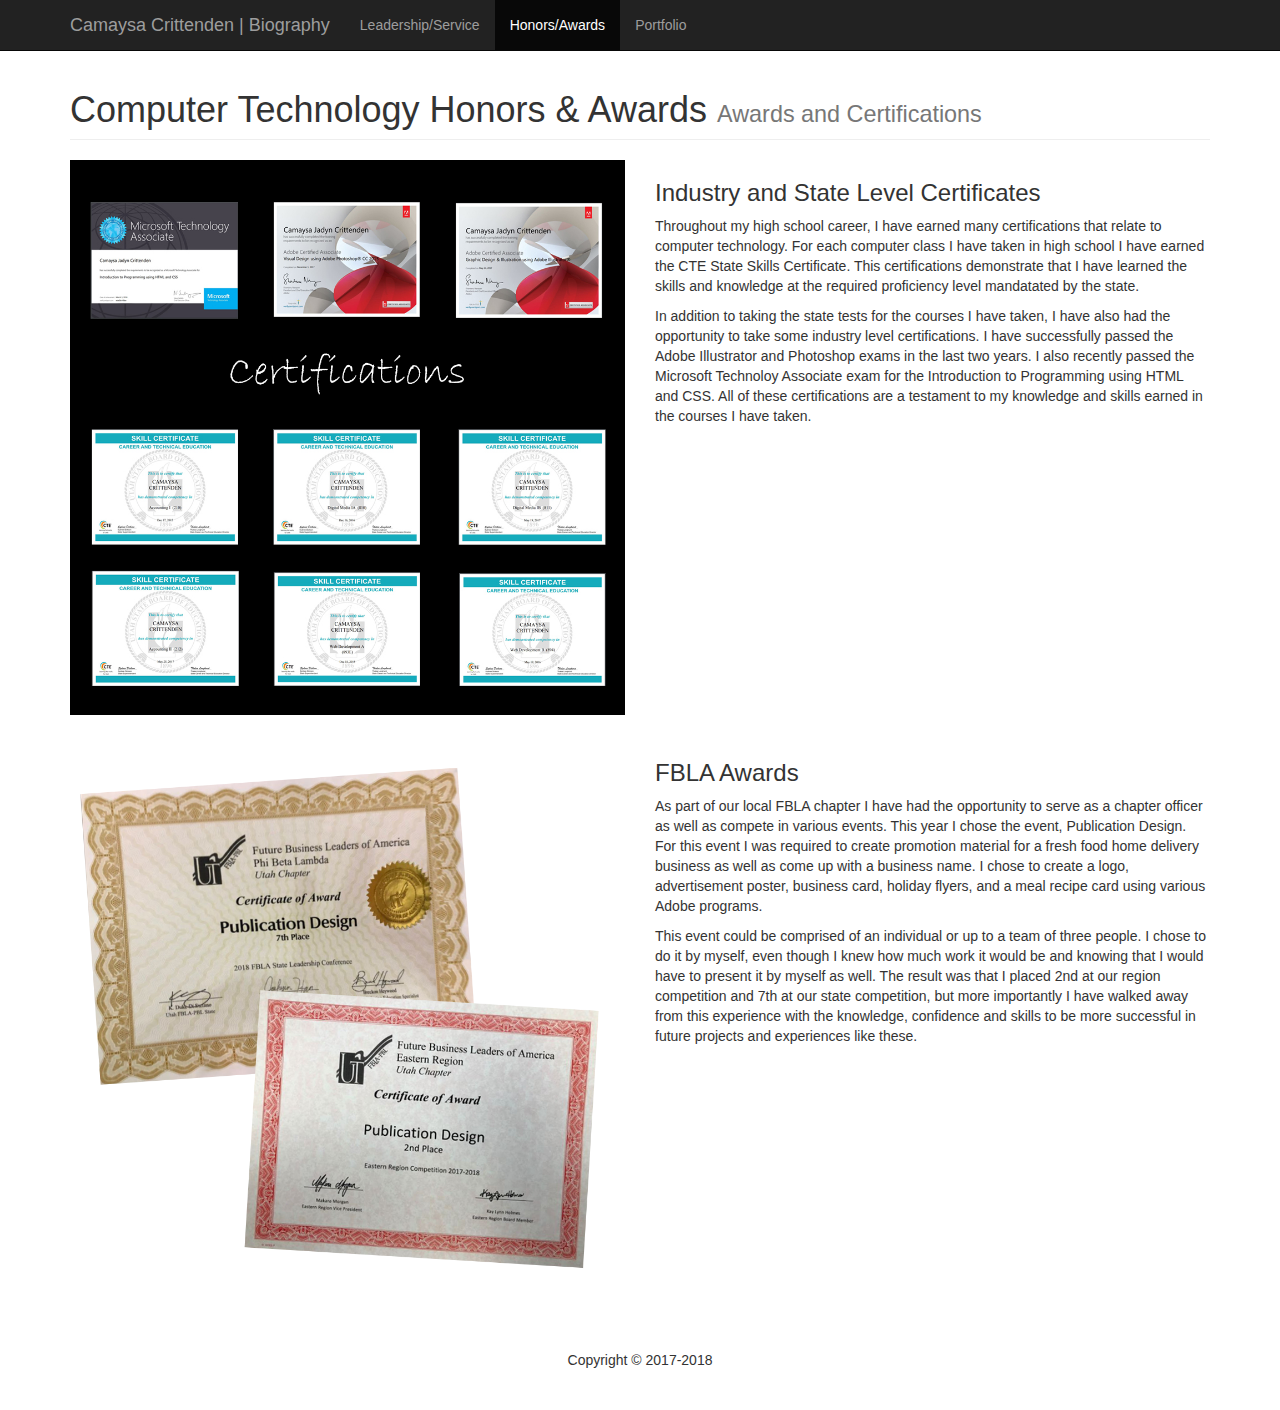
==== honors.html @ 09b27c1c "Update honors.html" ====
<!DOCTYPE html>
	<html lang="en">
	<head>
	    <meta charset="utf-8">
	    <meta http-equiv="X-UA-Compatible" content="IE=edge">
	    <meta name="viewport" content="width=device-width, initial-scale=1">
	    <!-- The above 3 meta tags *must* come first in the head; any other head content must come *after* these tags -->
	

	    <title>Honors | Awards</title>
	

	    <!-- Bootstrap Core CSS -->
	    <link href="css/bootstrap.min.css" rel="stylesheet">
	

	    <!-- Custom CSS: You can use this stylesheet to override any Bootstrap styles and/or apply your own styles -->
	    <link href="css/custom.css" rel="stylesheet">
	

	    <!-- HTML5 Shim and Respond.js IE8 support of HTML5 elements and media queries -->
	    <!-- WARNING: Respond.js doesn't work if you view the page via file:// -->
	    <!--[if lt IE 9]>
	        <script src="https://oss.maxcdn.com/libs/html5shiv/3.7.0/html5shiv.js"></script>
	        <script src="https://oss.maxcdn.com/libs/respond.js/1.4.2/respond.min.js"></script>
	    <![endif]-->
		
	</head>
	

	<body>
		<!-- Navigation -->
	    <nav class="navbar navbar-inverse navbar-fixed-top" role="navigation">
	        <div class="container">
	            <!-- Logo and responsive toggle -->
	            <div class="navbar-header">
	                <button type="button" class="navbar-toggle" data-toggle="collapse" data-target="#bs-example-navbar-collapse-1">
	                    <span class="sr-only">Toggle navigation</span>
	                    <span class="icon-bar"></span>
	                    <span class="icon-bar"></span>
	                    <span class="icon-bar"></span>
	                </button>
	                 <a class="navbar-brand" href="index.html" >
						Camaysa Crittenden | Biography
	                </a>
					</div>
					<!-- Navbar links -->
					<div class="collapse navbar-collapse" id="bs-example-navbar-collapse-1">
						<ul class="nav navbar-nav">
							<li>
								<a href="lead.html">Leadership/Service</a>
							</li>
							<li class="active">
								<a href="honors.html">Honors/Awards</a>
							</li>
							<li>
								<a href="portfolio.html">Portfolio</a>
							</li>
						</ul>
						
					</div>
					<!-- /.navbar-collapse -->
				</div>
	        <!-- /.container -->
	    </nav>
	

	    <!-- Content -->
	    <div class="container">
	

	        <!-- Heading -->
	        <div class="row">
	            <div class="col-lg-12">
	                 <h1 class="page-header">Computer Technology Honors & Awards
	                    <small>Awards and Certifications</small>
	                </h1>
	            </div>
	        </div>
	        <!-- /.row -->
	

	          <!-- Honors/Awards row 1-->
	          <div class="row">
	            <div class="col-md-6 portfolio-item">
	                 <img class="img-responsive" src="images/cert.jpg" alt="Picture of certifications that I have.">
	            </div>
	                
	            <div class="col-md-6 portfolio-item">
	                <h3>
	                 Industry and State Level Certificates
	                </h3>
	                <p>Throughout my high school career, I have earned many certifications that relate to computer technology. For each computer class I have taken in high school I have earned the CTE State Skills Certificate. This certifications demonstrate that I have learned the skills and knowledge at the required proficiency level mandatated by the state.</p>
			<p>In addition to taking the state tests for the courses I have taken, I have also had the opportunity to take some industry level certifications. I have successfully passed the Adobe Illustrator and Photoshop exams in the last two years. I also recently passed the Microsoft Technoloy Associate exam for the Introduction to Programming using HTML and CSS. All of these certifications are a testament to my knowledge and skills earned in the courses I have taken.</p>
					
	            </div>
	

	          </div>
			 <!-- Honors/Awards row 2-->
		<div class="row">
            <div class="col-md-6 portfolio-item">
                    <img class="img-responsive" src="images/certfinal.png" alt="Awards from FBLA">
            </div>
            <div class="col-md-6 portfolio-item">
                <h3>FBLA Awards</h3>
                	<p>As part of our local FBLA chapter I have had the opportunity to serve as a chapter officer as well as compete in various events. This year I chose the event, Publication Design. For this event I was required to create promotion material for a fresh food home delivery business as well as come up with a business name. I chose to create a logo, advertisement poster, business card, holiday flyers, and a meal recipe card using various Adobe programs. 
		<p>This event could be comprised of an individual or up to a team of three people. I chose to do it by myself, even though I knew how much work it would be and knowing that I would have to present it by myself as well. The result was that I placed 2nd at our region competition and 7th at our state competition, but more importantly I have walked away from this experience with the knowledge, confidence and skills to be more successful in future projects and experiences like these.</p> 	
        </div>


	        </div>
			 <!-- Honors/Awards row 3-->
		 </div>
	        <!-- /.row -->
	

	       
	        </div>
	      <!-- /.container -->
		
		<footer>
			
	        
	        <div class="copyright">
	        	<div class="container">
	        		<p>Copyright &copy; 2017-2018</p>
	        	</div>
	        </div>
		</footer>
	

		
	    <!-- jQuery -->
	    <script src="js/jquery-1.11.3.min.js"></script>
	

	    <!-- Bootstrap Core JavaScript -->
	    <script src="js/bootstrap.min.js"></script>
	

	</body>
	

	</html>
---- css/custom.css ----
body {
    padding-top: 50px; /* Padding for .navbar-fixed-top. Change value if navbar height changes. Remove if using .navbar-static-top. */
}

.portfolio-item {
    margin-bottom: 25px;
}

.copyright {
	background-color: #fff;
	text-align: center;
	padding: 30px 0;
}

body {font-family: Arial;}

/* Style the tab */
.tab {
	overflow: hidden;
	border: 1px solid #ccc;
	background-color: #f1f1f1;
}

/* Style the buttons inside the tab */
.tab button {
	background-color: inherit;
	float: left;
	border: none;
	outline: none;
	cursor: pointer;
	padding: 14px 16px;
	transition: 0.3s;
	font-size: 17px;
}

/* Change background color of buttons on hover */
.tab button:hover {
	background-color: #ddd;
}

/* Create an active/current tablink class */
.tab button.active {
	background-color: #ccc;
}

/* Style the tab content */
.tabcontent {
	display: none;
	padding: 6px 12px;
	-webkit-animation: fadeEffect 1s;
	animation: fadeEffect 1s;
}

/* Fade in tabs */
@-webkit-keyframes fadeEffect {
	from {opacity: 0;}
	to {opacity: 1;}
}

@keyframes fadeEffect {
	from {opacity: 0;}
	to {opacity: 1;}
}
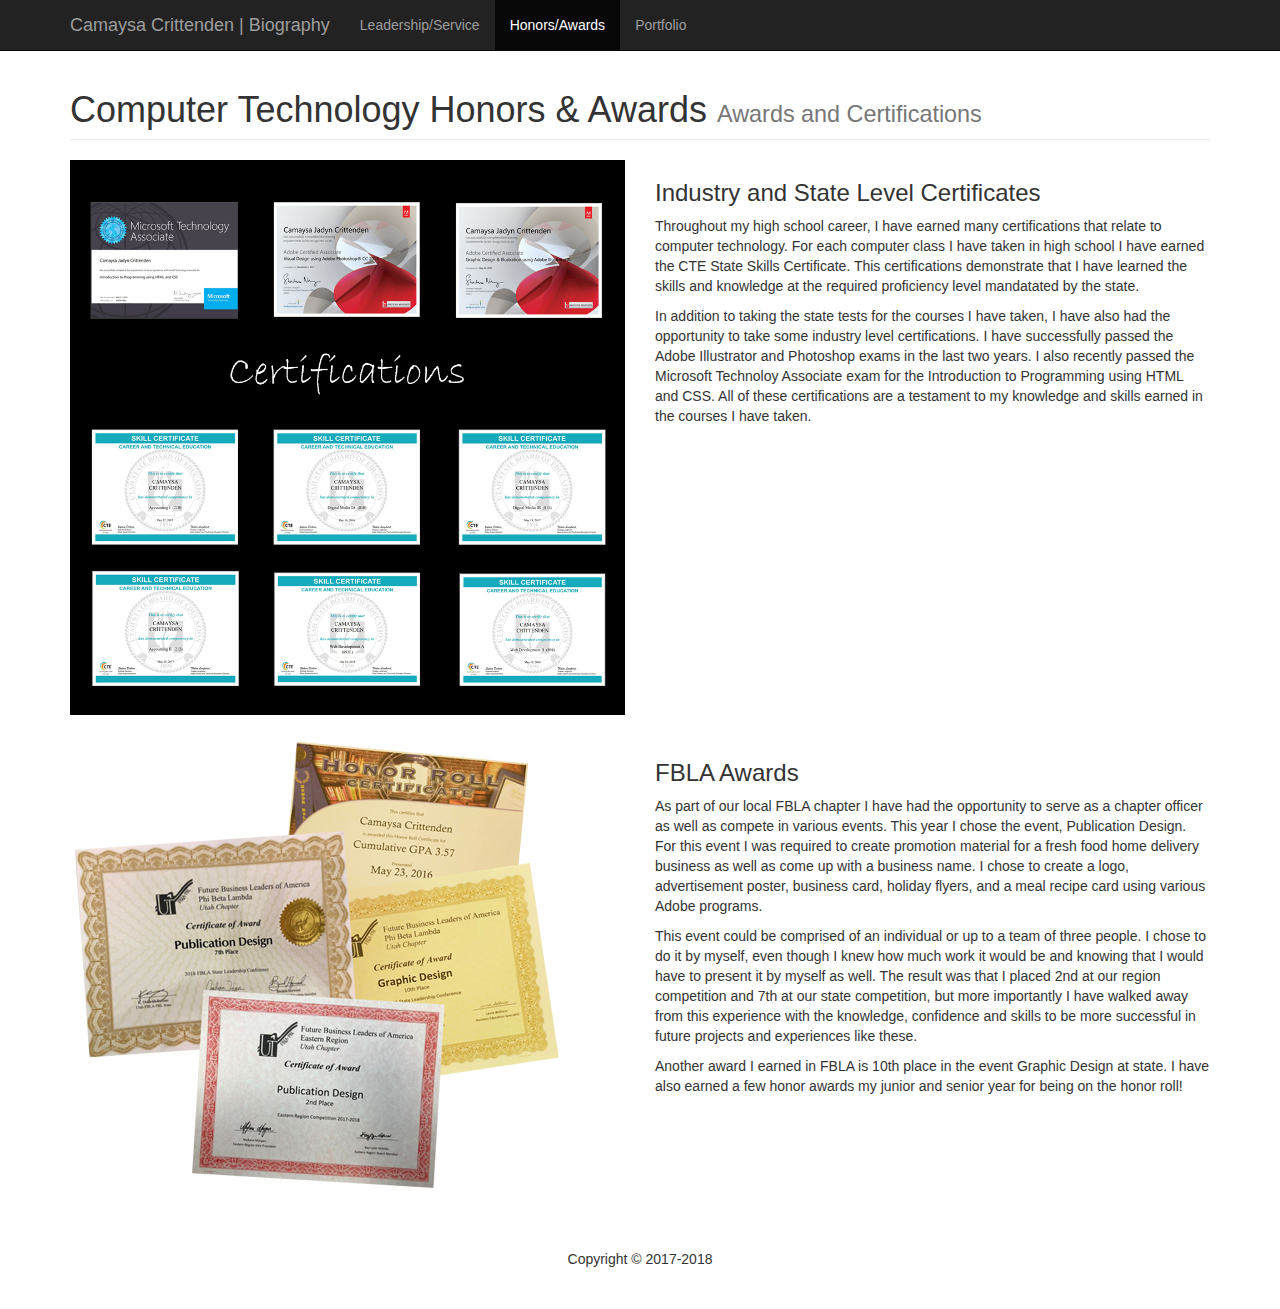
==== commit 0d0014c3: "Update honors.html" ====
--- a/honors.html
+++ b/honors.html
@@ -100,12 +100,14 @@
 			 <!-- Honors/Awards row 2-->
 		<div class="row">
             <div class="col-md-6 portfolio-item">
-                    <img class="img-responsive" src="images/certfinal.png" alt="Awards from FBLA">
+                    <img class="img-responsive" src="images/certs-final.png" alt="Awards from FBLA">
             </div>
             <div class="col-md-6 portfolio-item">
                 <h3>FBLA Awards</h3>
-                	<p>As part of our local FBLA chapter I have had the opportunity to serve as a chapter officer as well as compete in various events. This year I chose the event, Publication Design. For this event I was required to create promotion material for a fresh food home delivery business as well as come up with a business name. I chose to create a logo, advertisement poster, business card, holiday flyers, and a meal recipe card using various Adobe programs. 
-		<p>This event could be comprised of an individual or up to a team of three people. I chose to do it by myself, even though I knew how much work it would be and knowing that I would have to present it by myself as well. The result was that I placed 2nd at our region competition and 7th at our state competition, but more importantly I have walked away from this experience with the knowledge, confidence and skills to be more successful in future projects and experiences like these.</p> 	
+                <p>As part of our local FBLA chapter I have had the opportunity to serve as a chapter officer as well as compete in various events. This year I chose the event, Publication Design. For this event I was required to create promotion material for a fresh food home delivery business as well as come up with a business name. I chose to create a logo, advertisement poster, business card, holiday flyers, and a meal recipe card using various Adobe programs. 
+		<p>This event could be comprised of an individual or up to a team of three people. I chose to do it by myself, even though I knew how much work it would be and knowing that I would have to present it by myself as well. The result was that I placed 2nd at our region competition and 7th at our state competition, but more importantly I have walked away from this experience with the knowledge, confidence and skills to be more successful in future projects and experiences like these.</p> 
+		 <p>Another award I earned in FBLA is 10th place in the event Graphic Design at state. I have also earned a few honor awards my junior and senior year for being on the honor roll!</p> 
+		    
         </div>
 
 
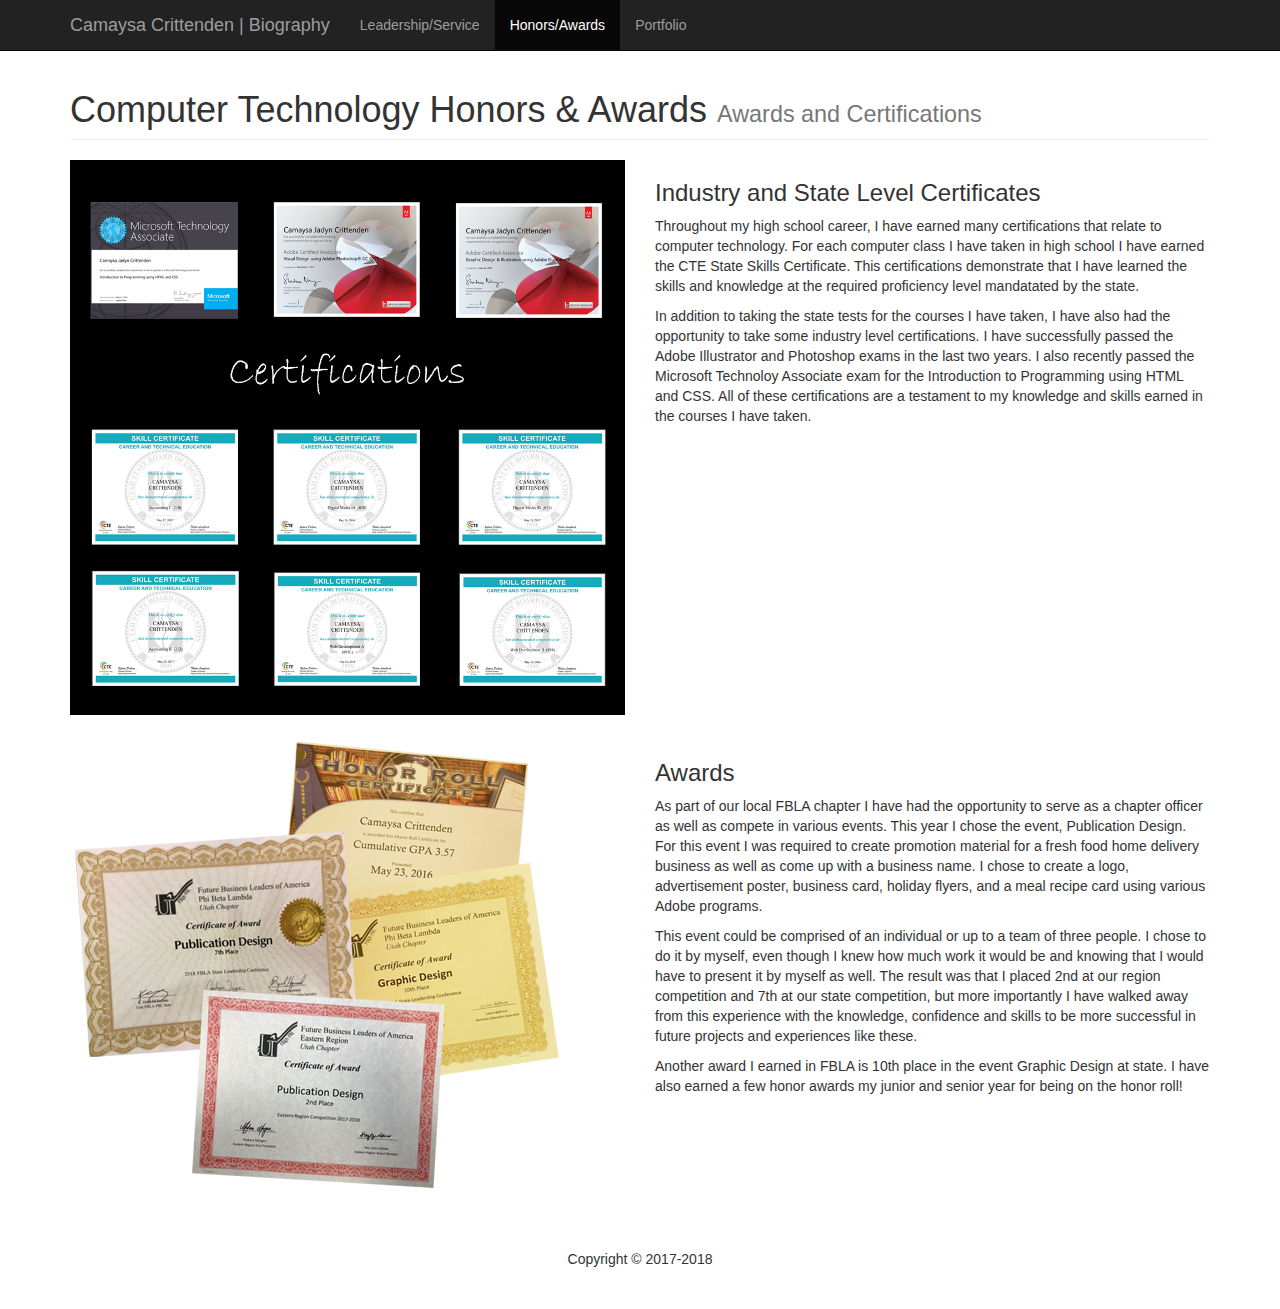
==== commit a5f1e254: "Update honors.html" ====
--- a/honors.html
+++ b/honors.html
@@ -103,7 +103,7 @@
                     <img class="img-responsive" src="images/certs-final.png" alt="Awards from FBLA">
             </div>
             <div class="col-md-6 portfolio-item">
-                <h3>FBLA Awards</h3>
+                <h3>Awards</h3>
                 <p>As part of our local FBLA chapter I have had the opportunity to serve as a chapter officer as well as compete in various events. This year I chose the event, Publication Design. For this event I was required to create promotion material for a fresh food home delivery business as well as come up with a business name. I chose to create a logo, advertisement poster, business card, holiday flyers, and a meal recipe card using various Adobe programs. 
 		<p>This event could be comprised of an individual or up to a team of three people. I chose to do it by myself, even though I knew how much work it would be and knowing that I would have to present it by myself as well. The result was that I placed 2nd at our region competition and 7th at our state competition, but more importantly I have walked away from this experience with the knowledge, confidence and skills to be more successful in future projects and experiences like these.</p> 
 		 <p>Another award I earned in FBLA is 10th place in the event Graphic Design at state. I have also earned a few honor awards my junior and senior year for being on the honor roll!</p> 
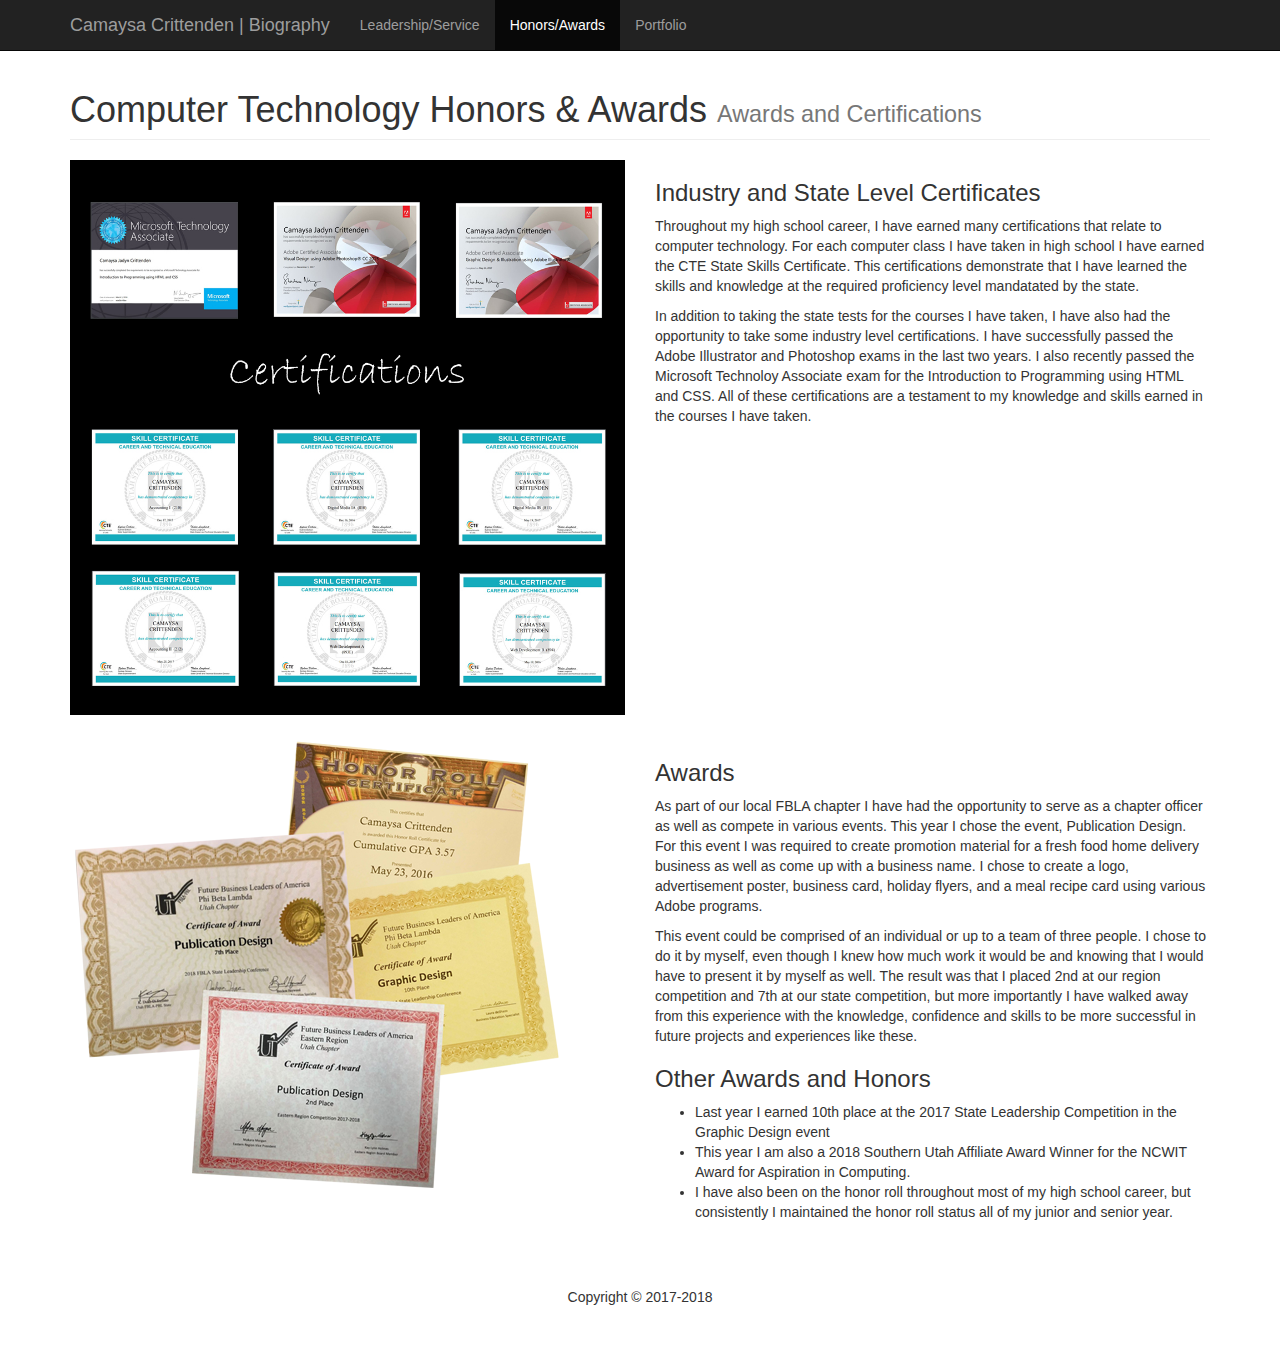
==== commit 0ad5ebbe: "Update honors.html" ====
--- a/honors.html
+++ b/honors.html
@@ -106,7 +106,11 @@
                 <h3>Awards</h3>
                 <p>As part of our local FBLA chapter I have had the opportunity to serve as a chapter officer as well as compete in various events. This year I chose the event, Publication Design. For this event I was required to create promotion material for a fresh food home delivery business as well as come up with a business name. I chose to create a logo, advertisement poster, business card, holiday flyers, and a meal recipe card using various Adobe programs. 
 		<p>This event could be comprised of an individual or up to a team of three people. I chose to do it by myself, even though I knew how much work it would be and knowing that I would have to present it by myself as well. The result was that I placed 2nd at our region competition and 7th at our state competition, but more importantly I have walked away from this experience with the knowledge, confidence and skills to be more successful in future projects and experiences like these.</p> 
-		 <p>Another award I earned in FBLA is 10th place in the event Graphic Design at state. I have also earned a few honor awards my junior and senior year for being on the honor roll!</p> 
+		  <h3>Other Awards and Honors</h3>
+		   <ul>
+		    	<li>Last year I earned 10th place at the 2017 State Leadership Competition in the Graphic Design event</li> 
+		 	<li>This year I am also a 2018 Southern Utah Affiliate Award Winner for the NCWIT Award for Aspiration in Computing.</li>
+			<li>I have also been on the honor roll throughout most of my high school career, but consistently I maintained the honor roll status all of my junior and senior year.</li>
 		    
         </div>
 
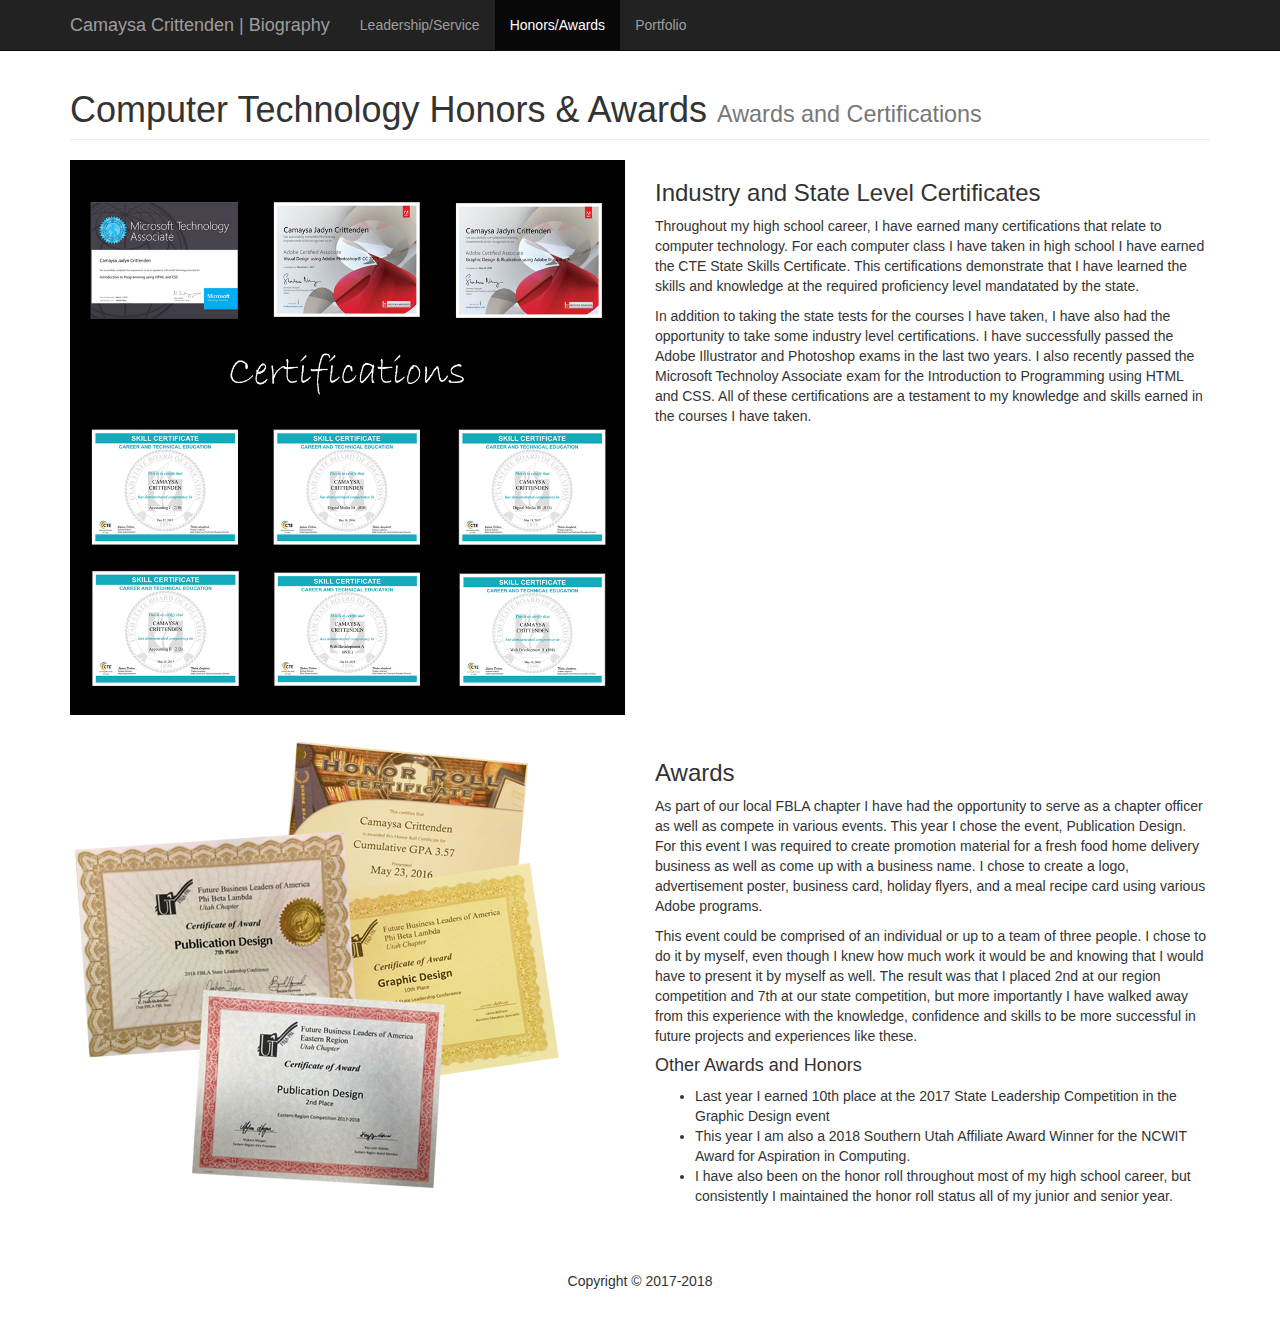
==== commit 88148e5f: "Update honors.html" ====
--- a/honors.html
+++ b/honors.html
@@ -106,7 +106,7 @@
                 <h3>Awards</h3>
                 <p>As part of our local FBLA chapter I have had the opportunity to serve as a chapter officer as well as compete in various events. This year I chose the event, Publication Design. For this event I was required to create promotion material for a fresh food home delivery business as well as come up with a business name. I chose to create a logo, advertisement poster, business card, holiday flyers, and a meal recipe card using various Adobe programs. 
 		<p>This event could be comprised of an individual or up to a team of three people. I chose to do it by myself, even though I knew how much work it would be and knowing that I would have to present it by myself as well. The result was that I placed 2nd at our region competition and 7th at our state competition, but more importantly I have walked away from this experience with the knowledge, confidence and skills to be more successful in future projects and experiences like these.</p> 
-		  <h3>Other Awards and Honors</h3>
+		   <h4>Other Awards and Honors</h4>
 		   <ul>
 		    	<li>Last year I earned 10th place at the 2017 State Leadership Competition in the Graphic Design event</li> 
 		 	<li>This year I am also a 2018 Southern Utah Affiliate Award Winner for the NCWIT Award for Aspiration in Computing.</li>
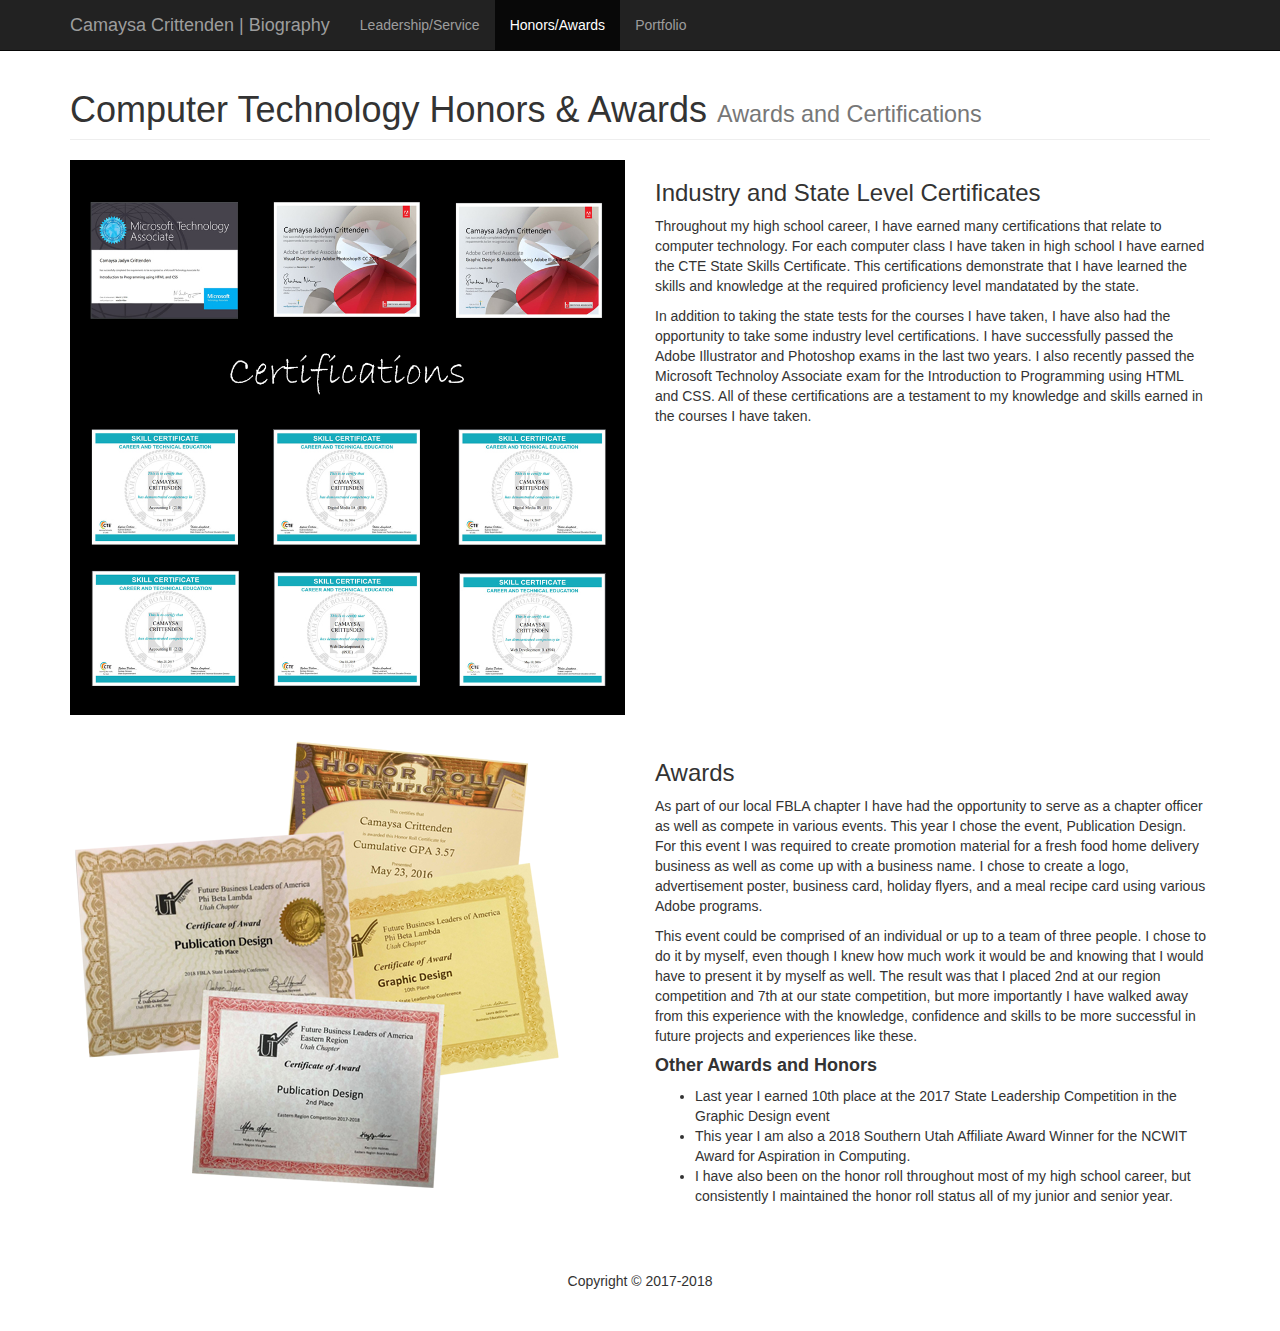
==== commit a39400fa: "Update honors.html" ====
--- a/honors.html
+++ b/honors.html
@@ -106,7 +106,7 @@
                 <h3>Awards</h3>
                 <p>As part of our local FBLA chapter I have had the opportunity to serve as a chapter officer as well as compete in various events. This year I chose the event, Publication Design. For this event I was required to create promotion material for a fresh food home delivery business as well as come up with a business name. I chose to create a logo, advertisement poster, business card, holiday flyers, and a meal recipe card using various Adobe programs. 
 		<p>This event could be comprised of an individual or up to a team of three people. I chose to do it by myself, even though I knew how much work it would be and knowing that I would have to present it by myself as well. The result was that I placed 2nd at our region competition and 7th at our state competition, but more importantly I have walked away from this experience with the knowledge, confidence and skills to be more successful in future projects and experiences like these.</p> 
-		   <h4>Other Awards and Honors</h4>
+		    <h4><strong>Other Awards and Honors</strong></h4>
 		   <ul>
 		    	<li>Last year I earned 10th place at the 2017 State Leadership Competition in the Graphic Design event</li> 
 		 	<li>This year I am also a 2018 Southern Utah Affiliate Award Winner for the NCWIT Award for Aspiration in Computing.</li>
